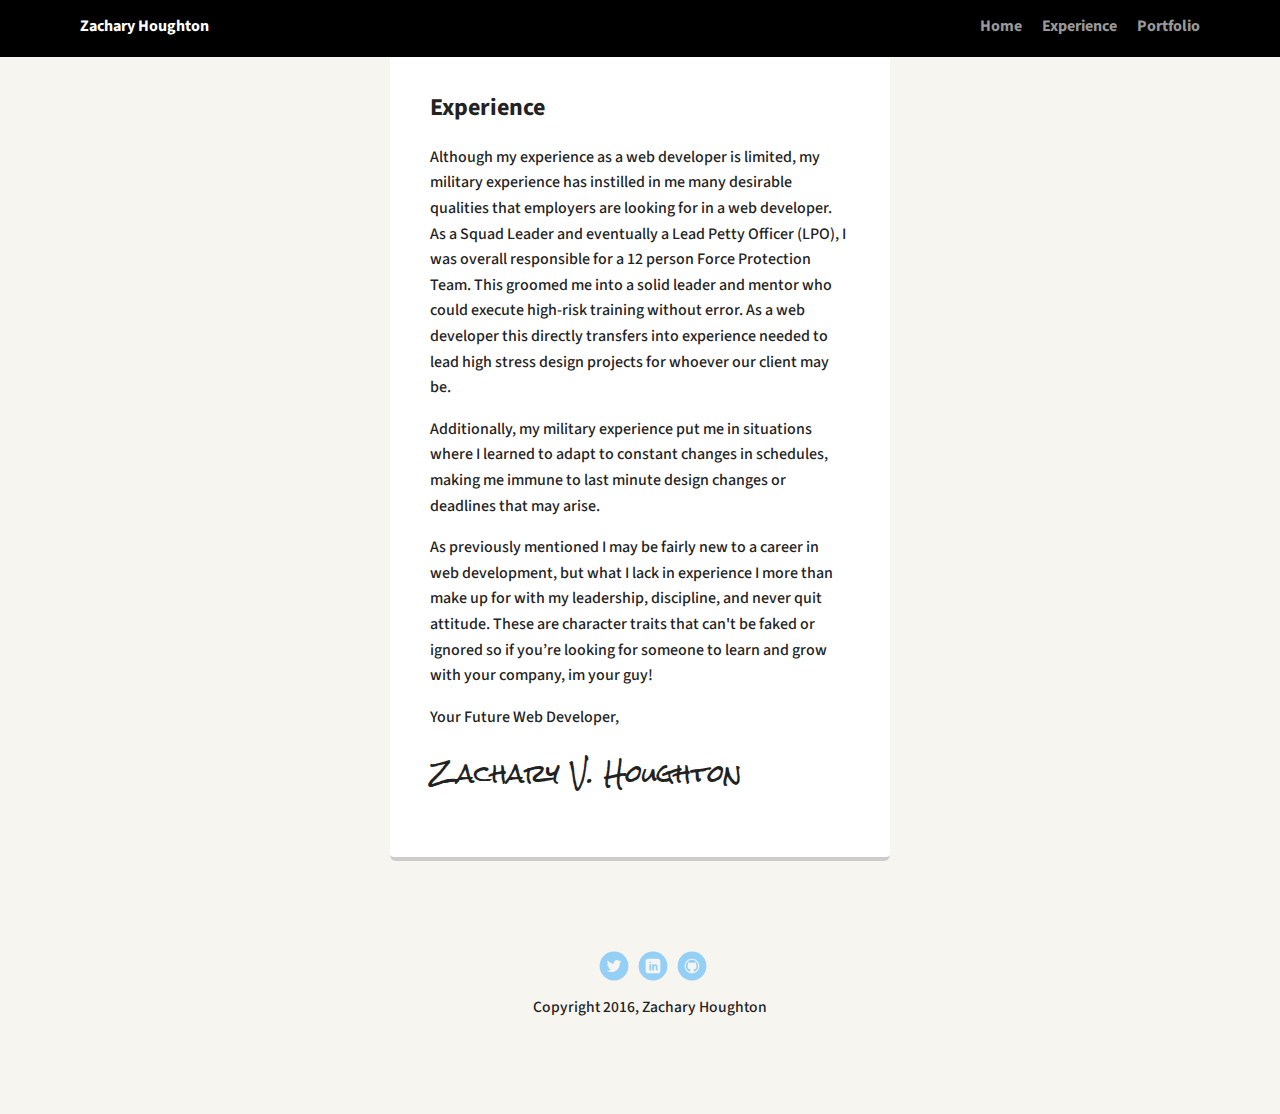
==== experience.html @ 15e91e92 "Add First Project Files" ====
<!doctype html>
<html lang="en">
<head>
  <meta charset="utf-8">
  <title>Zachary Houghton | Web Developer </title>
  <meta name="viewport" content="width=device-width, initial-scale=1.0">
  <link rel="stylesheet" href="styles.css">
  <link href='https://fonts.googleapis.com/css?family=Source+Sans+Pro|Rock+Salt' rel='stylesheet' type='text/css'>
  </head>
  <body>
    <div class="main-nav">
        <ul class="nav">
          <li class="name">Zachary Houghton</li>
          <li><a href="index.html">Home</a></li>
          <li><a href="experience.html">Experience</a></li>
          <li><a href="portfolio.html">Portfolio</a></li>
        </ul>
    </div>
      <main class="flex">
      <div class="card">
        <h2>Experience</h2>
        <p>Although my experience as a web developer is limited, my military experience has instilled in me many desirable qualities that employers are looking for in a web developer. As a Squad Leader and eventually a Lead Petty Officer (LPO), I was overall responsible for a 12 person Force Protection Team. This groomed me into a solid leader and mentor who could execute high-risk training without error. As a web developer this directly transfers into experience needed to lead high stress design projects for whoever our client may be.</p>
        <p>Additionally, my military experience put me in situations where I learned to adapt to constant changes in schedules, making me immune to last minute design changes or deadlines that may arise.</p>
        <p>As previously mentioned I may be fairly new to a career in web development, but what I lack in experience I more than make up for with my leadership, discipline, and never quit attitude. These are character traits that can't be faked or ignored so if you’re looking for someone to learn and grow with your company, im your guy!</p> 
        <p>Your Future Web Developer,</p> 
        <p id="signature">Zachary V. Houghton</p> 
      </div> 
      </main>
    <footer>
      <ul>
        <li><a href="http://www.twitter.com/zvhoughton" class="social twitter">Twitter</a></li>
        <li><a href="https://www.linkedin.com/in/zachary-houghton-6ab624114?trk=nav_responsive_tab_profile_pic" class="social linkedin">LinkedIn</a></li>
        <li><a href="https://github.com/zacharyhoughton" class="social github">Github</a></li>
      </ul>
      <p class="copyright">Copyright 2016, Zachary Houghton</p>
    </footer>
  </body>
  </html>
---- styles.css ----
/* Global Layout Set-up */
* { 
  box-sizing: border-box;
}
  
body {
  margin: 0;
  padding: 0;
  text-align: center;
  font-family: 'Source Sans Pro', sans-serif;
  font-weight: 500;
  color: #222;
  background: #f7f5f0;
}
/* Link Styles */

a {
  text-decoration: none;
  color: #999;
}
a:hover {
  color: #6633ff;
}

/* Section Styles */

.main-nav {
  width: 100%;
  background: black;
  min-height: 30px;
  padding: 10px;
  position: fixed;
  text-align: center;
}
.nav {
  display: flex;
  justify-content: space-around;
  font-weight: 700;
  list-style-type: none;
  margin: 0 auto;
  padding: 0;
}

.nav .name {
    display: block;
    margin-right: auto;
    color: white;
}
.nav li {
  padding: 5px 10px 10px 10px;
}
.nav a {
  transition: all .5s;
}
.nav a:hover {
  color: white
}


/* Page: Experience */

.exbox {
  background-color: #666;
  min-width: 300px;
  min-height: 300px;
}
#signature {
  font-family: 'Rock Salt', cursive;
  font-size: 1.5em;
}
/* Page: Contact */

#gallery {
  margin: 0;
  padding: 0;
  list-style: none;
}

#gallery li {
  float: left;
  width: 45%;
  margin: 2.5%;
  background-color: #f5f5f5;
  color: #bdc3c7;
}

#gallery li a p {
  margin: 0;
  padding: 5%;
  font-size: 0.75em;
  color: #bdc3c7
}
.card h2 {
  text-align: left;
}
.cpm {
  max-height: 100%;
  max-width: 100%;
}

header {
  text-align: center;
  background: url('images/rockypoint.jpg') no-repeat top center ;
  background-size: cover;
  background-position: 25% 50%;
  overflow: hidden;
  padding-top: 60px;
}
header {
  line-height: 1.5;
}
header .profile-image {
  margin-top: 50px;
  width: 150px;
  height: 170px;
  border-radius: 50%;
  border: 3px solid white;
  transition: all .5s;
}
header .profile-image:hover {
  transform: scale(1.2) rotate(5deg);
}
.tag {
  background-color: #efefef;
  color: black;
  padding: 10px;
  border-radius: 5px;
  display: table;
  margin: 10px auto;
} 
.location {
  background-color: #222;
  color: yellow;
}
.card {
  margin: 30px;
  padding: 20px 40px 40px;
  max-width: 500px;
  text-align: left;
  background: #fff;
  border-bottom: 4px solid #ccc;
  border-radius: 6px;
  transition: all .5s;
}
.card:hover {
  border-color: #00A8BB;
}

ul.skills {
  padding: 0;
  text-align: center;
}

.skills li {
  border-radius: 6px;
  display: inline-block;
  background: #00A8BB;
  color: white;
  padding: 5px 10px;
  margin: 2px;
}

.skills li:nth-child(odd) {
  background: #0399ff;
}
.uscglogo {
  margin-top: 25px;
  margin-left: 30%;
  width: 150px;
  height: 150px;
  border-radius: 50%; 
  
}

footer {
  width: 100%;
  min-height: 30px;
  padding: 20px 0 40px 20px;
}

footer .copyright {
  top: -8px;
  font-size: .75em;
}

footer ul {
  list-style-type: none;
  margin: 0;
  padding: 0;
}

footer ul li {
  display: inline-block;
}

a.social {
  display: inline-block;
  text-indent: -9999px;
  margin-left: 5px;
  width: 30px;
  height: 30px;
  background-size: 30px 30px;
  opacity: .4;
  transition: all .5s;
}
a.twitter {
  background-image: url(images/twitter.svg);
}
a.linkedin {
  background-image: url(images/linkedin.svg);
}
a.github {
  background-image: url(images/github.svg);
}
a.social:hover {
  opacity: 1;
}
.clearfix {
  clear: both;
}

/* Styles for larger screens */
@media screen and (min-width: 720px) {
  
  .flex {
      display: -ms-flexbox;      /* TWEENER - IE 10 */
      display: flex; 
      max-width: 1200px;
      -ms-flex-pack: distribute;
      justify-content: space-around;
      margin: 0 auto;
  }

  header {
    min-height: 470px;
  }

  .nav {
    max-width: 1200px;
    padding: 0 30px;
  }


  main {
    padding-top: 20px;
  }

  main p {
    line-height: 1.6em;
  }

  footer {
    font-size: 1.3em;
    max-width: 1200px;
    margin: 40px auto;
  }

}
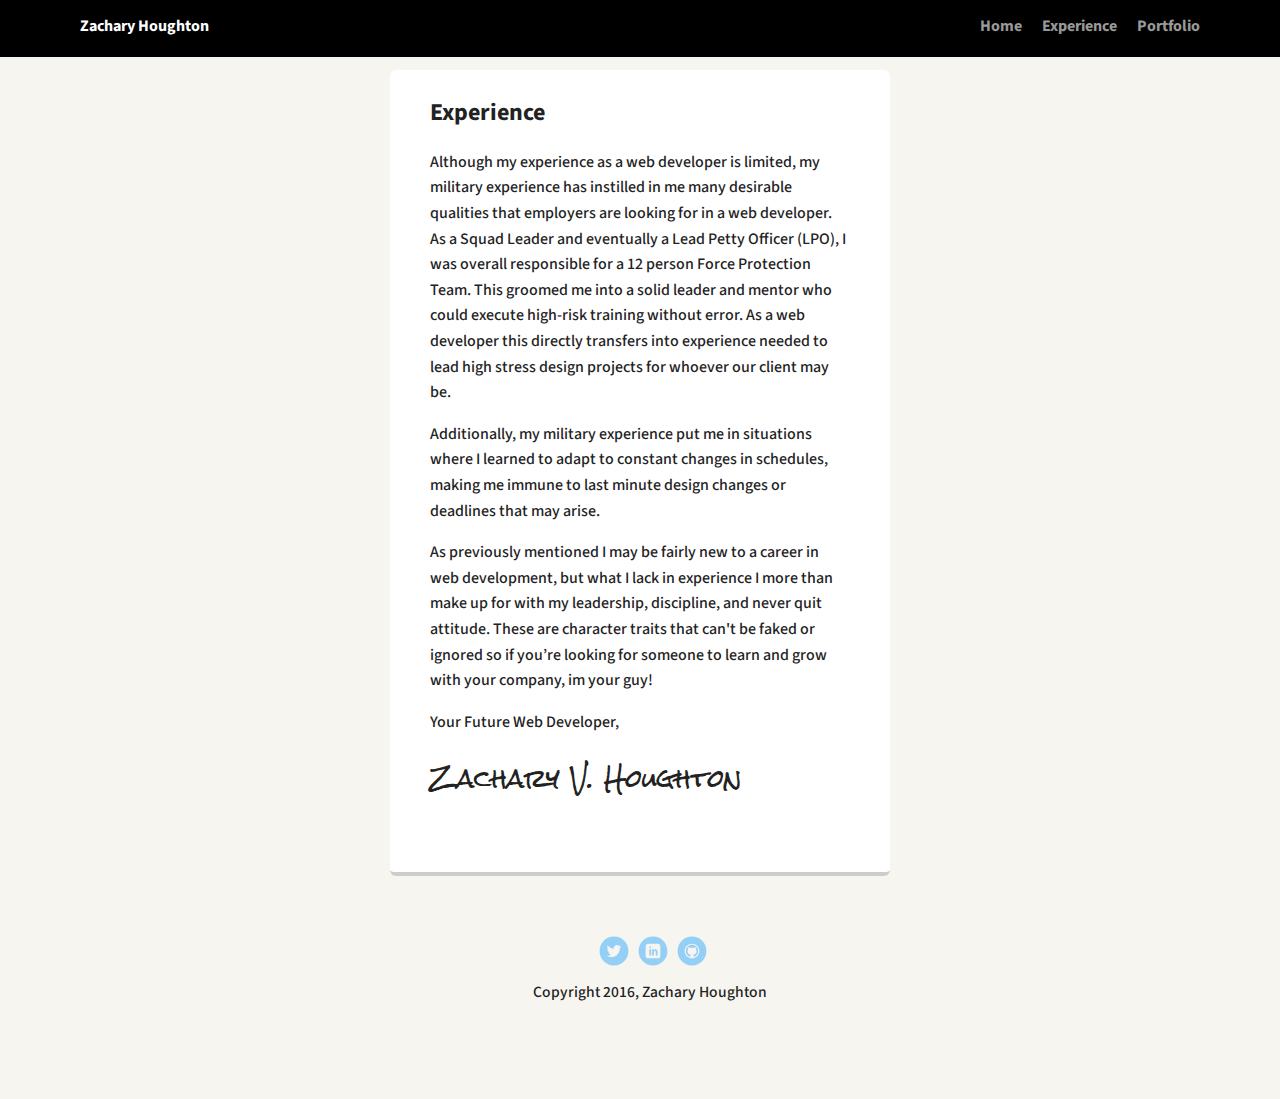
==== commit 8d7227b2: "moved signature css" ====
--- a/experience.html
+++ b/experience.html
@@ -19,10 +19,10 @@
       <main class="flex">
       <div class="card">
         <h2>Experience</h2>
-        <p>Although my experience as a web developer is limited, my military experience has instilled in me many desirable qualities that employers are looking for in a web developer. As a Squad Leader and eventually a Lead Petty Officer (LPO), I was overall responsible for a 12 person Force Protection Team. This groomed me into a solid leader and mentor who could execute high-risk training without error. As a web developer this directly transfers into experience needed to lead high stress design projects for whoever our client may be.</p>
+        <p id="expmessage">Although my experience as a web developer is limited, my military experience has instilled in me many desirable qualities that employers are looking for in a web developer. As a Squad Leader and eventually a Lead Petty Officer (LPO), I was overall responsible for a 12 person Force Protection Team. This groomed me into a solid leader and mentor who could execute high-risk training without error. As a web developer this directly transfers into experience needed to lead high stress design projects for whoever our client may be.</p>
         <p>Additionally, my military experience put me in situations where I learned to adapt to constant changes in schedules, making me immune to last minute design changes or deadlines that may arise.</p>
         <p>As previously mentioned I may be fairly new to a career in web development, but what I lack in experience I more than make up for with my leadership, discipline, and never quit attitude. These are character traits that can't be faked or ignored so if you’re looking for someone to learn and grow with your company, im your guy!</p> 
-        <p>Your Future Web Developer,</p> 
+        <p>Your Future Web Developer,</p>
         <p id="signature">Zachary V. Houghton</p> 
       </div> 
       </main>
--- a/styles.css
+++ b/styles.css
@@ -12,6 +12,12 @@
   color: #222;
   background: #f7f5f0;
 }
+
+#signature {
+  font-family: 'Rock Salt', cursive;
+  font-size: 1.5em;
+}
+
 /* Link Styles */
 
 a {
@@ -57,20 +63,16 @@
 }
 
 
-/* Page: Experience */
-
-.exbox {
-  background-color: #666;
-  min-width: 300px;
-  min-height: 300px;
-}
-#signature {
-  font-family: 'Rock Salt', cursive;
-  font-size: 1.5em;
-}
 /* Page: Contact */
+#maingallery {
+  max-width: 1020px;
+}
+
+/* Page: Portfolio */
+
 
 #gallery {
+  background-color: orange;
   margin: 0;
   padding: 0;
   list-style: none;
@@ -133,8 +135,8 @@
   color: yellow;
 }
 .card {
-  margin: 30px;
-  padding: 20px 40px 40px;
+  margin: 50px 0 0 0;
+  padding: 5px 40px 50px;
   max-width: 500px;
   text-align: left;
   background: #fff;
